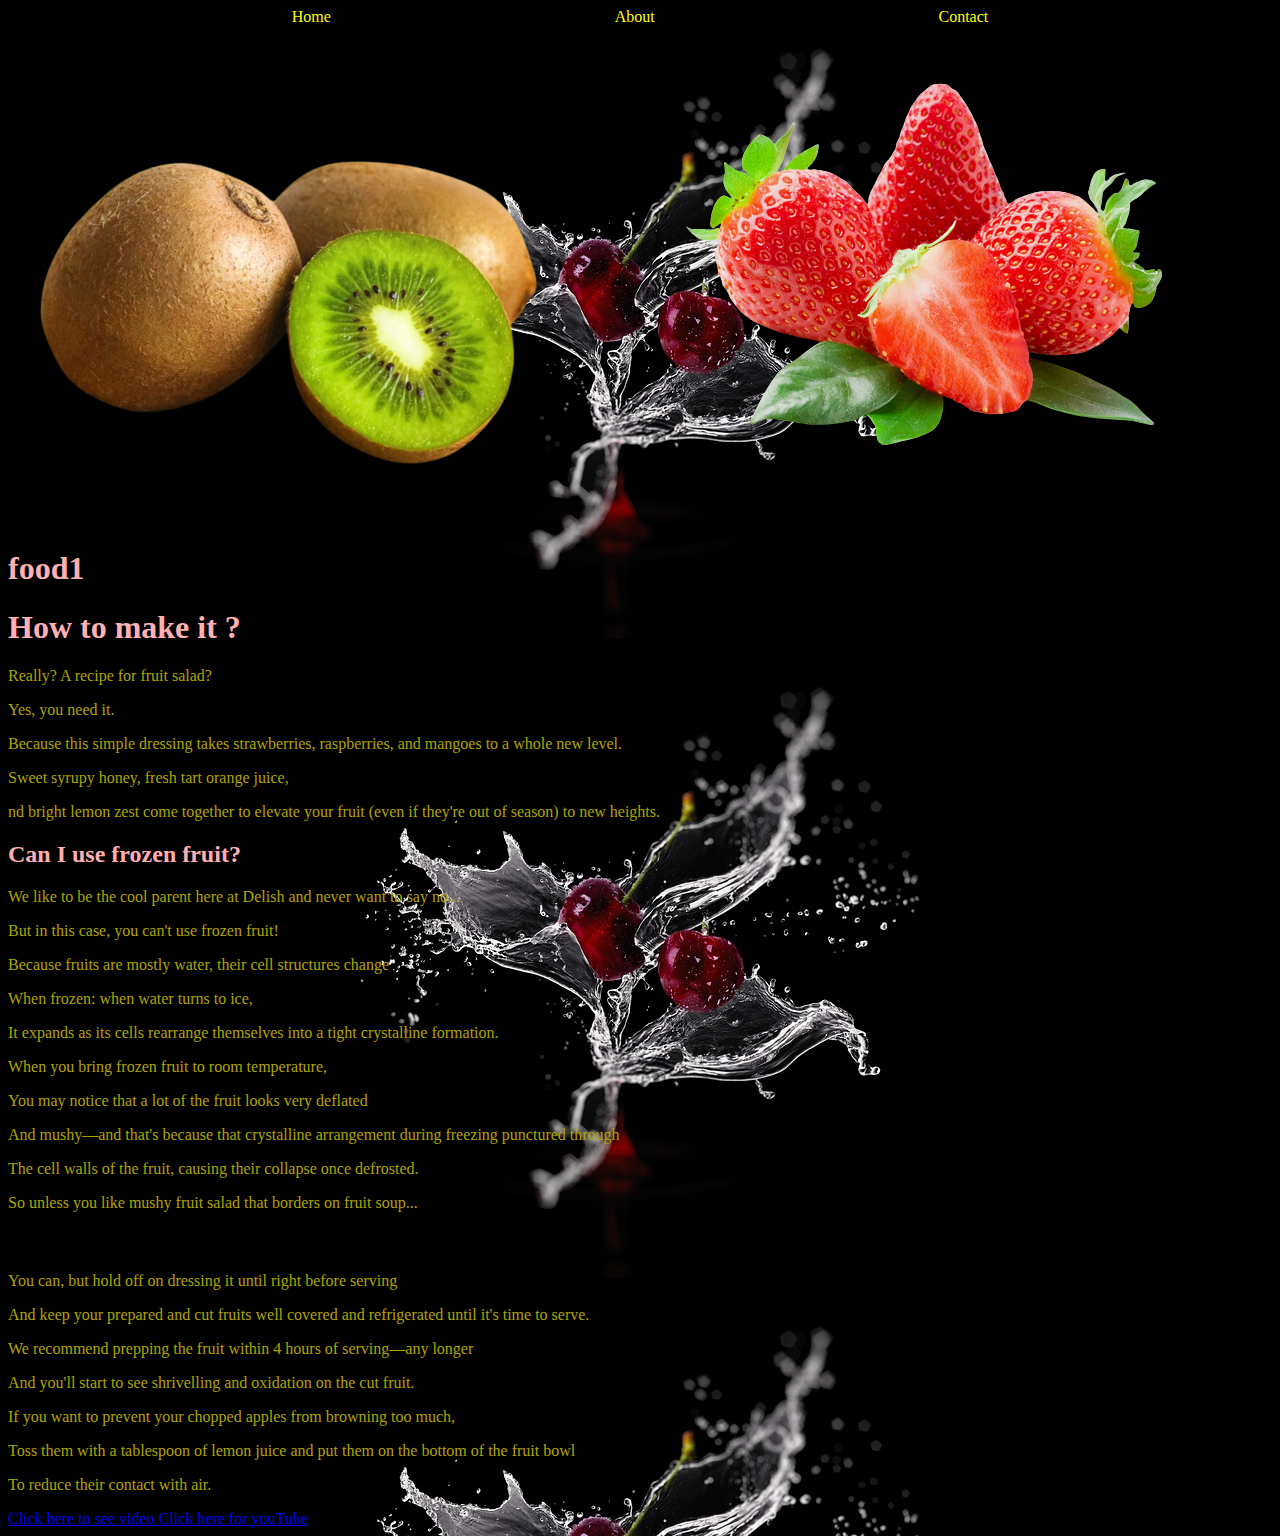
==== index.html @ 0d8d5879 "Add files via upload" ====
<!DOCTYPE html>
<html lang="en">
<head>
    <meta charset="UTF-8">
    <meta http-equiv="X-UA-Compatible" content="IE=edge">
    <meta name="viewport" content="width=device-width, initial-scale=1.0">
    <link rel="stylesheet" href="style.css">
    <title>Fruit benefitse</title>
</head>
<body></body>



<div id="nav"></div>


<div>


    <div class="wall">
        <div clas="threshold">
            <div class="door">
            </div>
        </div>
    </div>



<div id="opening">


<div id="nav">
<a href="index.html"> Home </a>
<a harf="about.html">  About </a> 
<a harf="contact.html"> Contact </a> 
</div>


<img src = "Kiwi.png"
  alt="picture">
  
<img src="strawberries.png"
 alt="picture"



</div>
    <h1 id="top">food1</h1>


<h1>How to make it ?</h1>

<p>Really? A recipe for fruit salad?
<p>Yes, you need it.<P>
Because this simple dressing takes strawberries,
raspberries, and mangoes to a whole new level.<P>
Sweet syrupy honey, fresh tart orange juice,<P>
nd bright lemon zest come together to elevate
your fruit (even if they're out of season) to new heights.</p>

<h2>Can I use frozen fruit?</h2>

<p>We like to be the cool parent here at Delish and never want to say no...<p>
<p>But in this case, you can't use frozen fruit!<p>
<p>Because fruits are mostly water, their cell structures change<p>
<p>When frozen: when water turns to ice,<p>
<p>It expands as its cells rearrange themselves into a tight crystalline formation.<p>
<p>When you bring frozen fruit to room temperature,<P>
<p>You may notice that a lot of the fruit looks very deflated<p>
<p>And mushy—and that's because that crystalline arrangement during freezing punctured through<p>
<p>The cell walls of the fruit, causing their collapse once defrosted.<p>
So unless you like mushy fruit salad that borders on fruit soup...

</p>

<h3>Can I prepare the salad ahead of time?</h3>

<p>You can, but hold off on dressing it until right before serving<p>
<p>And keep your prepared and cut fruits well covered and refrigerated until it's time to serve.<p>
<p>We recommend prepping the fruit within 4 hours of serving—any longer<p>
<p>And you'll start to see shrivelling and oxidation on the cut fruit.<p>
<p>If you want to prevent your chopped apples from browning too much,<p>
<p>Toss them with a tablespoon of lemon juice and put them on the bottom of the fruit bowl<p></p>
<p>To reduce their contact with air.</p>

<p class="center"></p>

</body>
</html>

<a href="https://youtu.be/aNcZTiROURk">
    Click here to see  video
</a>


<a href="https//ww.google.come"
target="video">Click here for youTube</a>
---- style.css ----
/* you can make a commend */
body{
    background-image: url("fruit3.jpg");
    background-repeat: 100%100 ;
    
    

}

 

p{
    color: rgb(175, 164, 0);
}

#nav {
display: flex;
justify-content: space-evenly;
flex-wrap:wrap ;
}

#nav a{
    color:yellow;
    border: rgb(233, 180, 81);
    border-radius: green;
    text-decoration: none;
    font-family:fantasy;
}



h1 {
color: rgb(255, 177, 177);
font: size 60px;

}



h2 {
color: rgb(255, 175, 175);
font: size 40;
}



/* this is how we target a HTML
element*/
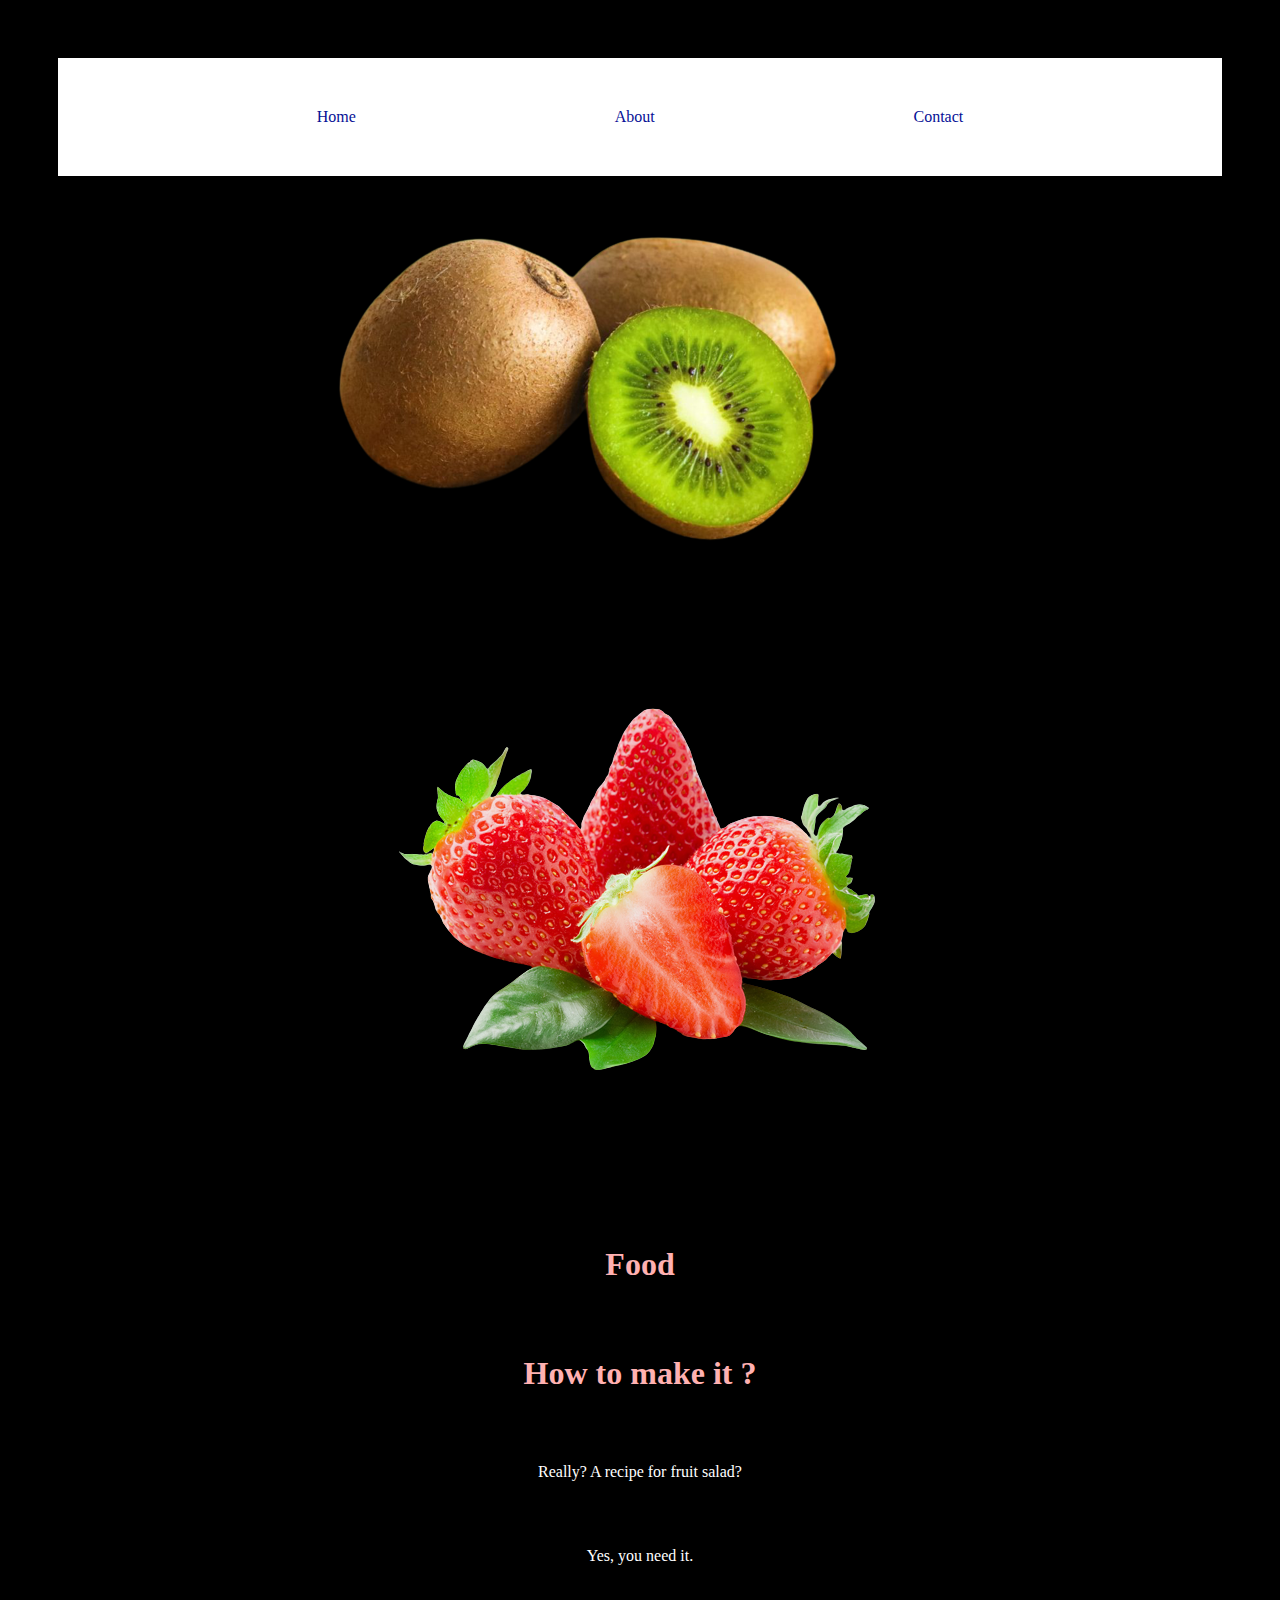
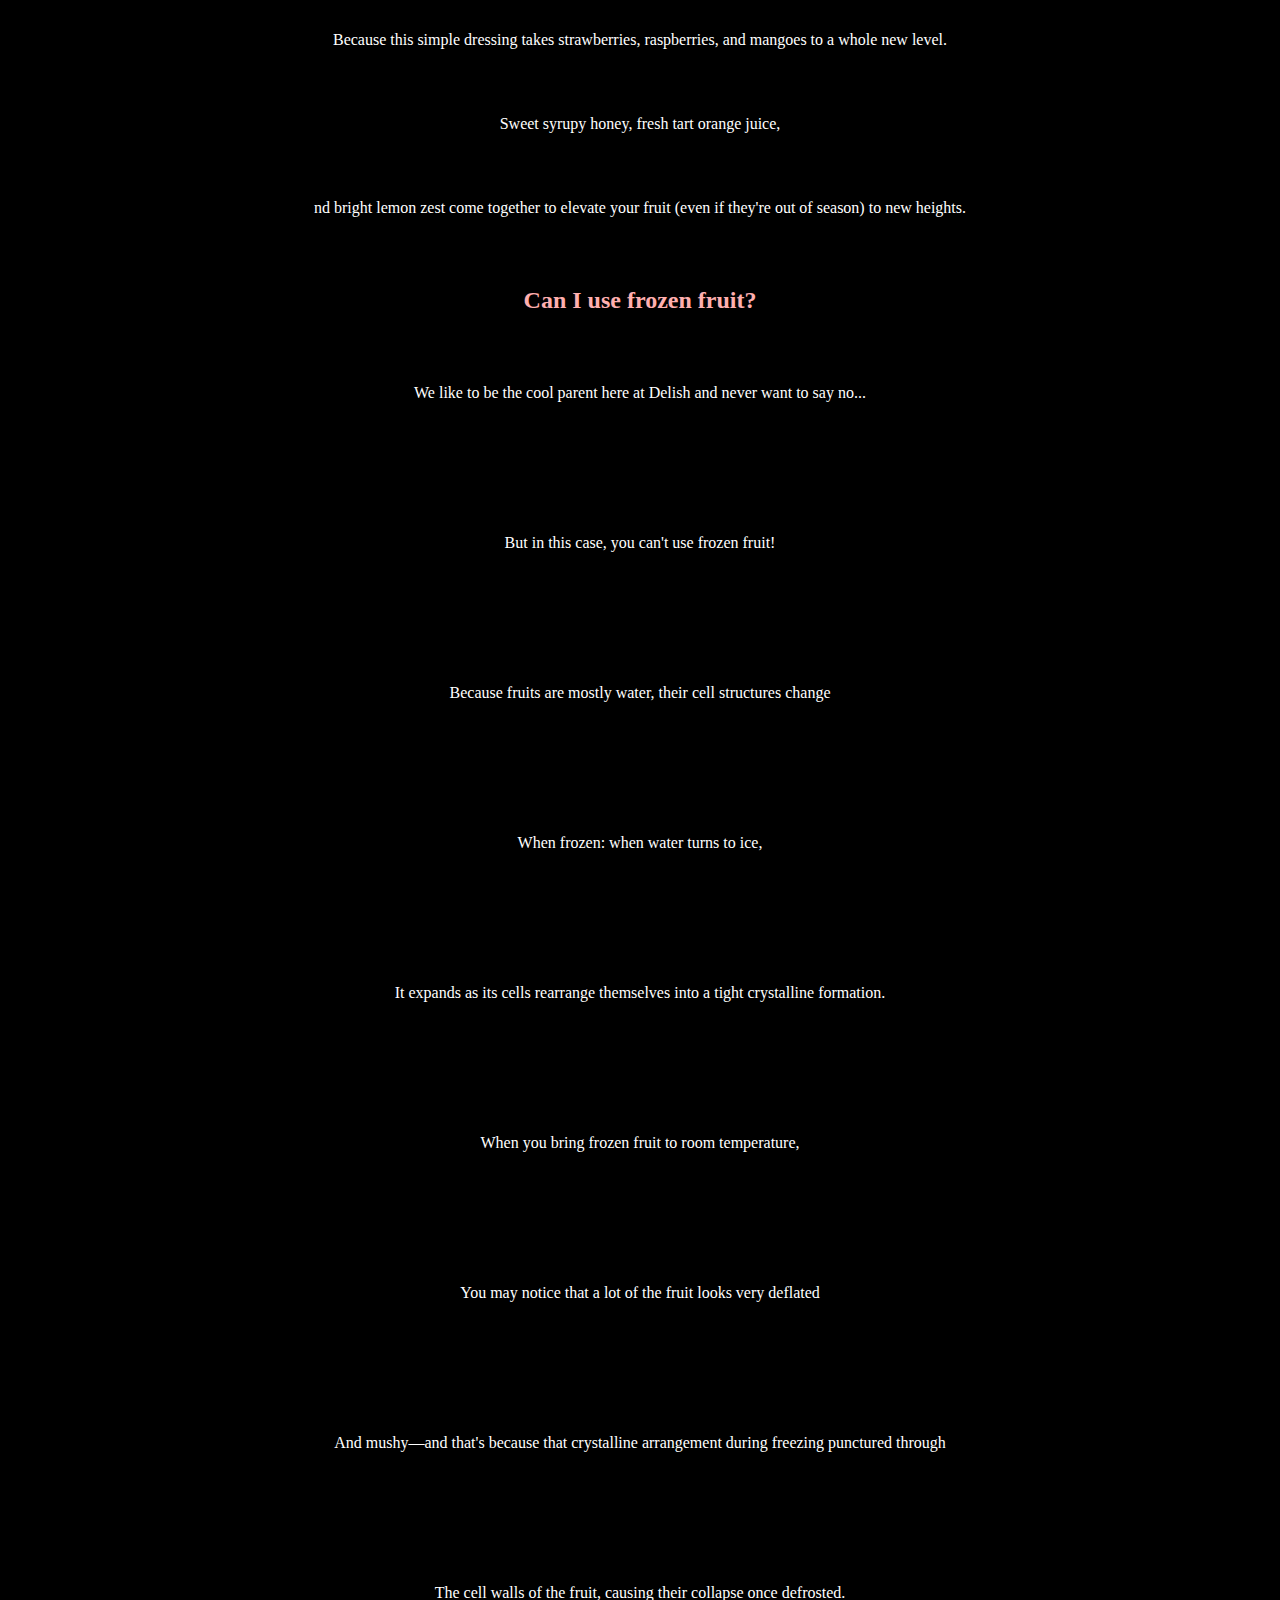
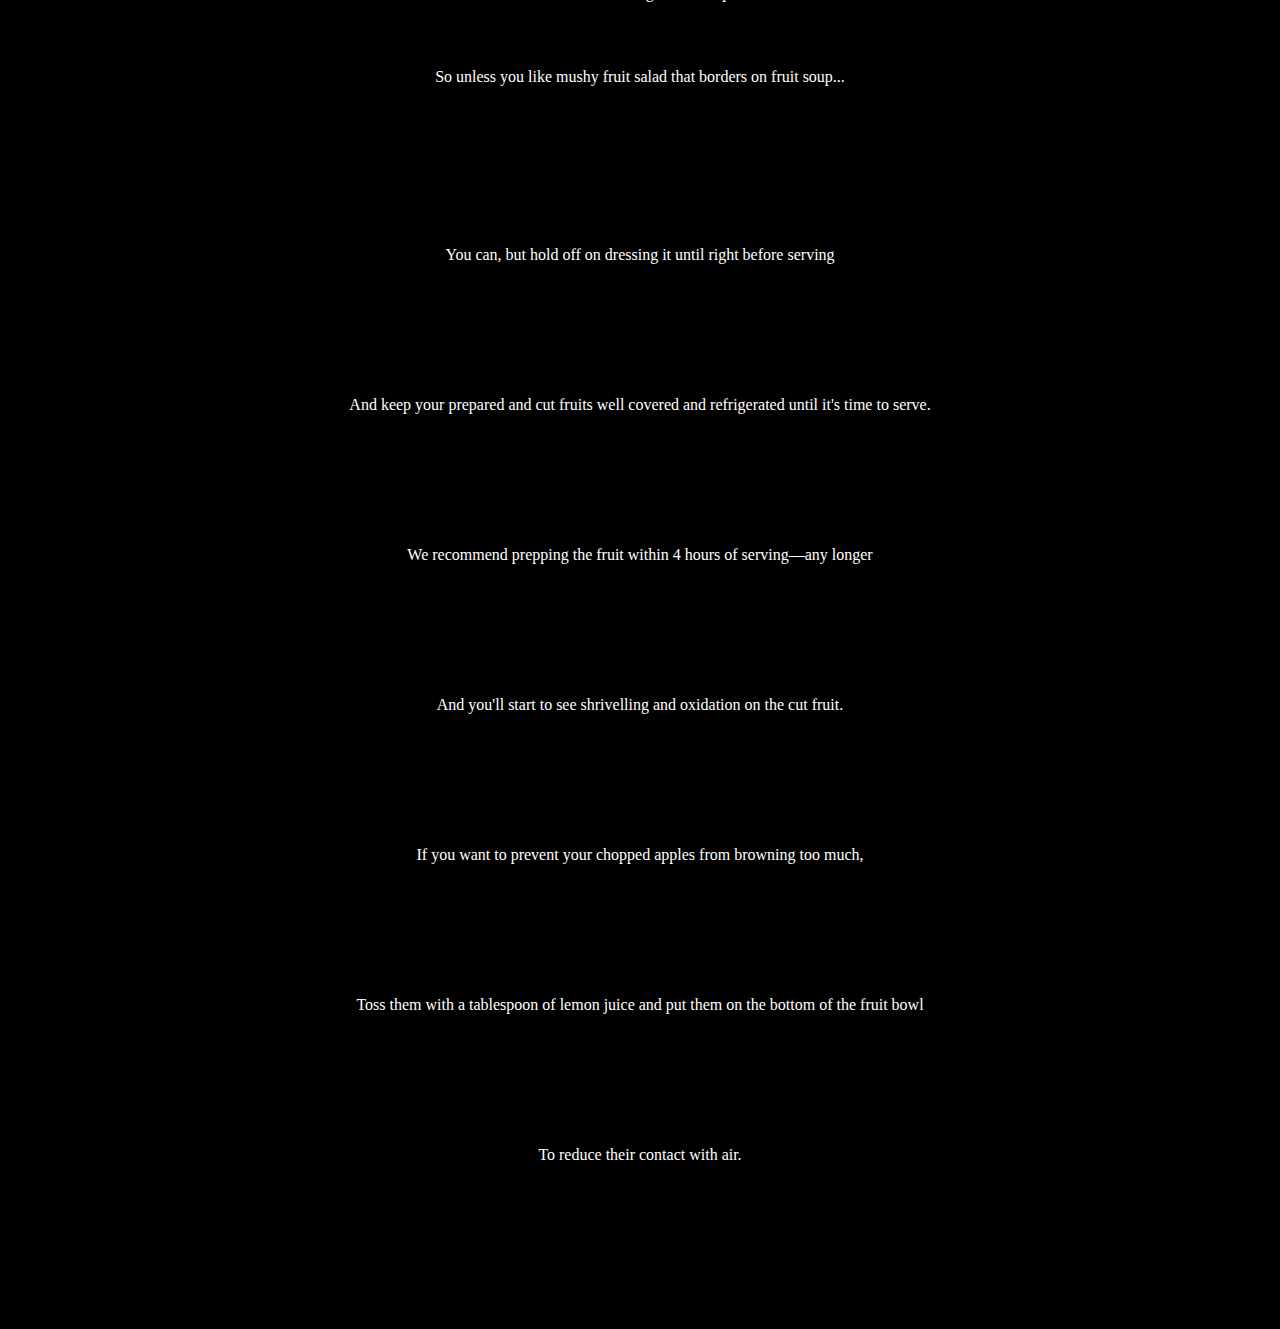
==== commit db4bbf4d: "Add files via upload" ====
--- a/index.html
+++ b/index.html
@@ -5,47 +5,27 @@
     <meta http-equiv="X-UA-Compatible" content="IE=edge">
     <meta name="viewport" content="width=device-width, initial-scale=1.0">
     <link rel="stylesheet" href="style.css">
-    <title>Fruit benefitse</title>
+    <title>Fruit benefits</title>
 </head>
-<body></body>
+<body>
+
+    <div id="nav">
+        <a href="index.html"> Home </a>
+        <a href="about.html">  About </a> 
+        <a href="contact.html"> Contact </a> 
+        </div>
 
 
-
-<div id="nav"></div>
-
-
-<div>
-
-
-    <div class="wall">
-        <div clas="threshold">
-            <div class="door">
-            </div>
-        </div>
-    </div>
-
-
-
-<div id="opening">
-
-
-<div id="nav">
-<a href="index.html"> Home </a>
-<a harf="about.html">  About </a> 
-<a harf="contact.html"> Contact </a> 
+<div class="images">
+    <img src = "Kiwi.png"
+    alt="picture">
+    
+    <img src="strawberries.png"
+    alt="fruit">
 </div>
 
 
-<img src = "Kiwi.png"
-  alt="picture">
-  
-<img src="strawberries.png"
- alt="picture"
-
-
-
-</div>
-    <h1 id="top">food1</h1>
+    <h1 id="top">Food</h1>
 
 
 <h1>How to make it ?</h1>
@@ -88,11 +68,8 @@
 </body>
 </html>
 
-<a href="https://youtu.be/aNcZTiROURk">
-    Click here to see  video
-</a>
 
 
-<a href="https//ww.google.come"
-target="video">Click here for youTube</a>
 
+
+
--- a/style.css
+++ b/style.css
@@ -1,32 +1,48 @@
+*{
+    box-sizing: border-box;
+    padding:25px;
+}
+
 /* you can make a commend */
 body{
     background-image: url("fruit3.jpg");
-    background-repeat: 100%100 ;
-    
-    
+    background-repeat: no-repeat ;
+    background-size:cover;
 
 }
 
+.images{
+    display:flex;
+    display:flex;
+    justify-content:center;
+    flex-wrap:wrap;
+}
+h1, h2 {
+    display:flex;
+    justify-content:center;
+    color:white;
+;}
  
 
 p{
-    color: rgb(175, 164, 0);
+    text-align:center;
+    color: rgb(255, 255, 255);
 }
 
 #nav {
 display: flex;
+background-color:white;
 justify-content: space-evenly;
 flex-wrap:wrap ;
 }
 
 #nav a{
-    color:yellow;
+    color:rgb(6, 16, 150);
     border: rgb(233, 180, 81);
     border-radius: green;
     text-decoration: none;
     font-family:fantasy;
 }
-
 
 
 h1 {
